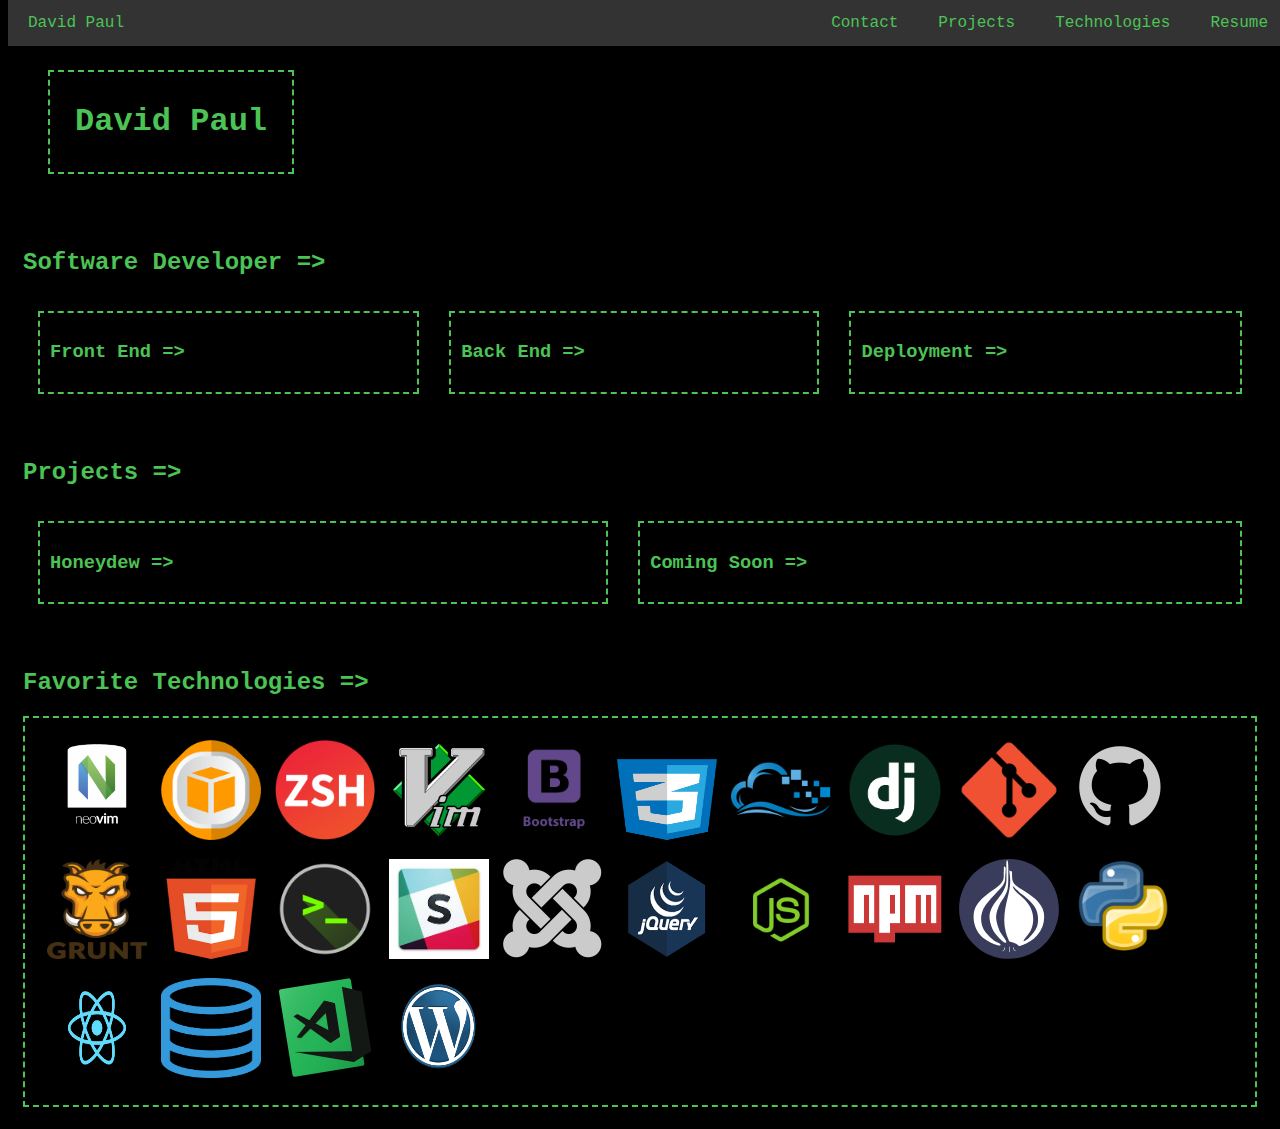
==== index.html @ ac04d90e "moved technologies to the bottom" ====
<!doctype html>
<html lang="en">
<head>
  <meta charset="utf-8">
  <title>David Paul</title>
  <link rel="stylesheet" href="./styles.css">

</head>

<body>
  <nav>
    <ul>
      <li class="home">
        <a href= "#home">David Paul</a>
      </li>
      <li>
        <a href="resume.html">Resume</a>
      </li>
      <li>
        <a href="#Tech">Technologies</a>
      </li>
      <li>
        <a href="#Projects">Projects</a>
      </li>
      <li>
        <a href="#Contact">Contact</a>
      </li>
    </ul>
  </nav>

  <header>
    <div class="title" name="home">
      <div class="h1">
      <h1>David Paul<h1>
      </div>
    <div>
  </header>

  <article>
    <header>
      <h2>Software Developer =><h2>
    </header>
    <div class="row">
      <div class="left">
        <h3>Front End =></h3>
      </div>
      <div class="left">
        <h3>Back End =></h3>
      </div>
      <div class="left">
        <h3>Deployment =></h3>
      </div>
    </div>
    <footer>
    </footer>
  </article>

  <article>
    <header>
      <h2>Projects =></h2>
    </header>
    <section>
      <div class="row">
        <div class= "projects left">
         <h3>
           Honeydew =>
         </h3>
       </div>
       <div class= "projects right">
         <h3>
           Coming Soon =>
         </h3>
       </div>
      </div>
    </section>
    <footer>
    </footer>
  </article>

  <article name="Tech" class="tech_art">
    <header class="tech_header">
      <h2>Favorite Technologies =></h2>
    </header>
    <section class="icon_list">
      <div>
        <img src="img/1509489852927.png" class="icon">
      </div>
      <div>
        <img src="img/AWS (1).png" class="icon">
      </div>
      <div>
        <img src="img/FavIcon-Feindaten.png" class="icon">
      </div>
      <div>
        <img src="img/Vimlogo.svg.png" class="icon">
      </div>
      <div>
        <img src="img/bootstrap.png" class="icon">
      </div>
      <div>
        <img src="img/css3badge.png" class="icon">
      </div>
      <div>
        <img src="img/digital-ocean.png" class="icon">
      </div>
      <div>
        <img src="img/django.png" class="icon">
      </div>
      <div>
        <img src="img/git.png" class="icon">
      </div>
      <div>
        <img src="img/github.png" class="icon github">
      </div>
      <div>
        <img src="img/grunt.png" class="icon">
      </div>
      <div>
        <img src="img/html.png" class="icon">
      </div>
      <div>
        <img src="img/iTerm-icon.png" class="icon">
      </div>
      <div>
        <img src="img/images.jpeg" class="icon">
      </div>
      <div>
        <img src="img/joomla.png" class="icon joomla">
      </div>
      <div>
        <img src="img/jquery.png" class="icon">
      </div>
      <div>
        <img src="img/nodejs-512.png" class="icon">
      </div>
      <div>
        <img src="img/npm.png" class="icon">
      </div>
      <div>
        <img src="img/logo-perl.svg" class="icon perl">
      </div>
      <div>
        <img src="img/python.png" class="icon">
      </div>
      <div>
        <img src="img/reacticon.png" class="icon">
      </div>
      <div>
        <img src="img/sql.png" class="icon">
      </div>
      <div>
        <img src="img/vscode.svg" class="icon">
      </div>
      <div>
        <img src="img/wordpress.png" class="icon">
      </div>
    </section>
    <footer>
    </footer>
  </article>

<footer></footer>


  <script src="scripts.js"></script>
</body>
</html>
---- styles.css ----
body {
  background-color: black;
  font-family: Lucida Console,Lucida Sans Typewriter,monaco,Bitstream Vera Sans Mono,monospace;
  color: #4cc355;
}

/* nav bar elements: */

ul {
  list-style-type: none;
  margin: 0;
  padding: 0;
  position: fixed;
  top: 0;
  width: 100%;
  background-color: #333;
  z-index: 1;
}

li {
  float: right;
}

.home {
  float: left;
}

li a {
  display: block;
  padding: 14px 20px;
  text-decoration: none;
  text-align: center;
  color: #4cc355;
}

li a:visited {
  color: #d4d;
}
/* main header elements: */
.title {
  display: block;
  margin-top: 30px;
  padding: 20px;
}
.h1 {
  display: inline-block;
  padding: 10px 25px;
  margin: 20px;
  border: 2px dashed #4cc355;
}

article {
  padding: 15px;
}

/* <----- technologies icon area ----> */
.icon_list {
  display: flex;
  flex-wrap: wrap;
  border: 2px dashed #4cc355;
  padding: 15px;
}

.icon {
  height: 100px;
  width: 100px;
  padding: 2px;
  border: 2px;
  margin: 5px;
}

.joomla, .github {
  filter: invert(80%);
}

/* <---- columnar responsive boxes ---> */

.left, .right{
  border: 2px dashed #4cc355;
  padding: 10px;
  float: left;
  margin: 15px;
  flex-grow: 1;
}

.row{
  display: flex;
  justify-content: space-around;
  flex-wrap: wrap;
}
.row:after {
  content: "";
  display: table;
  clear: both;
}
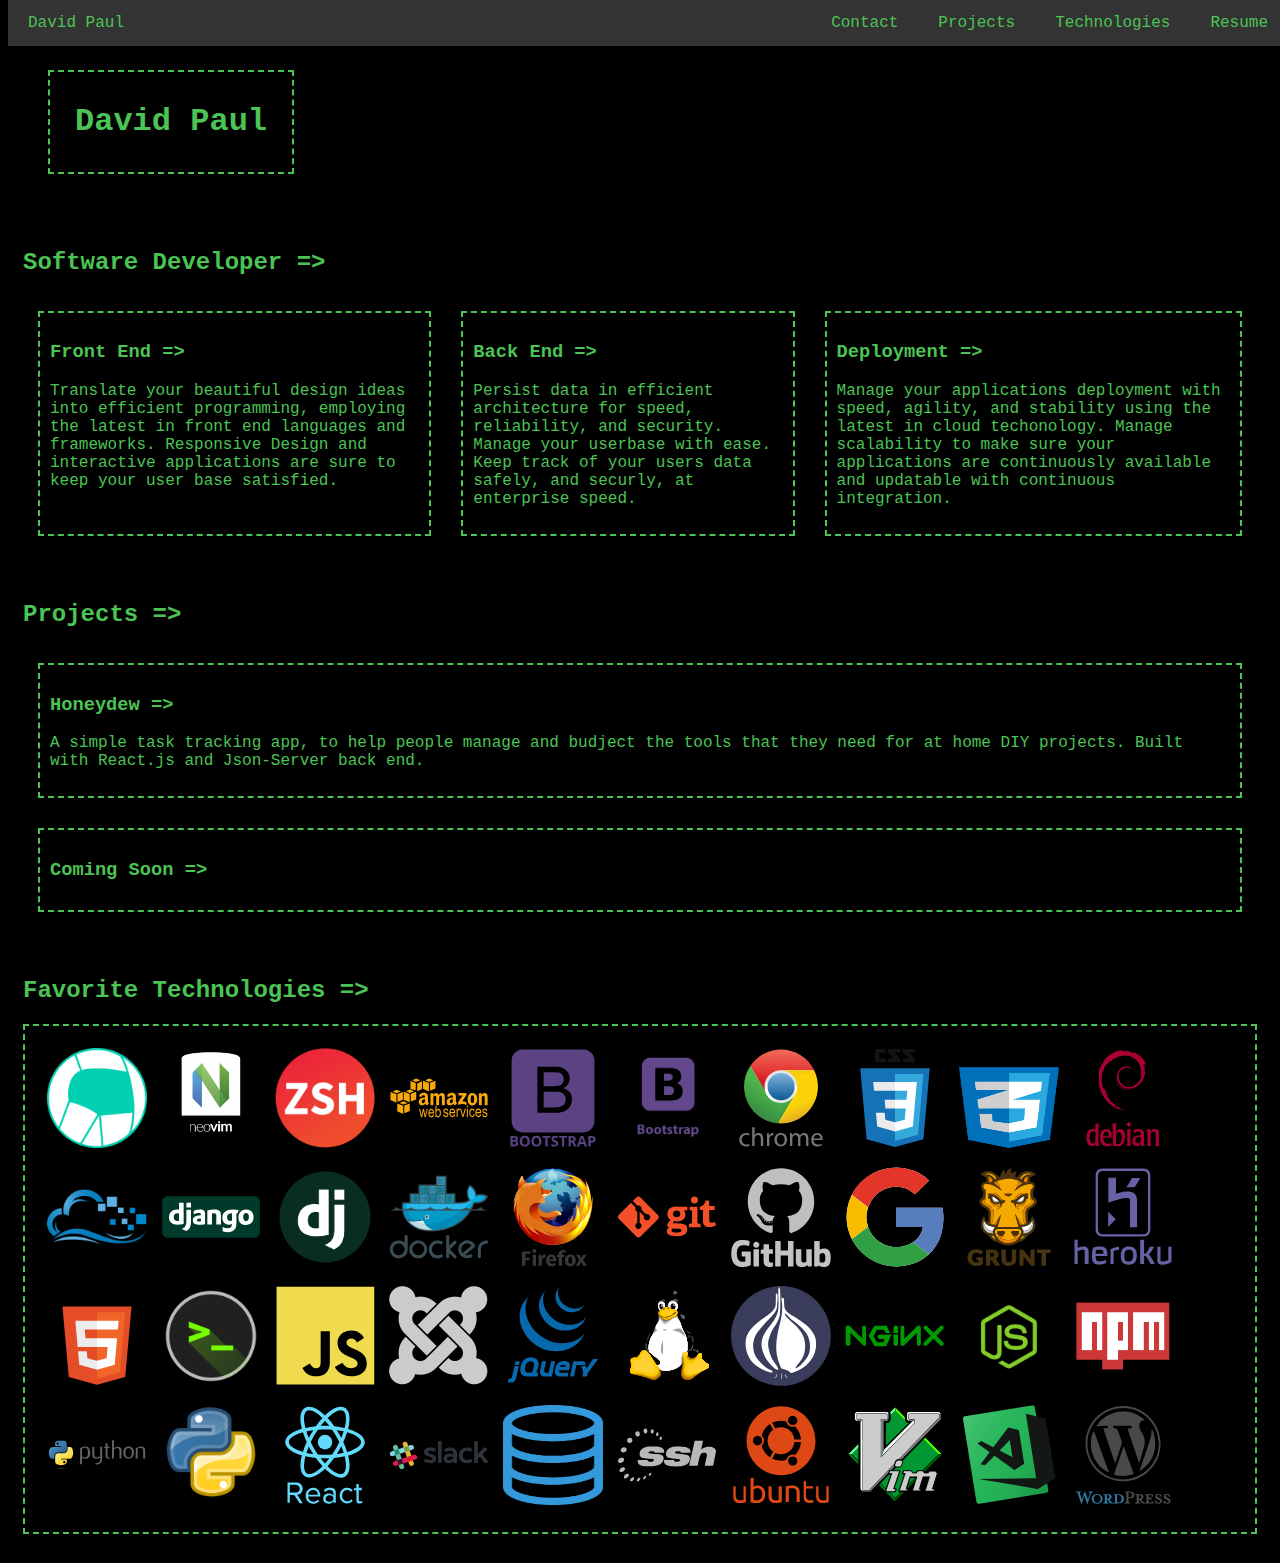
==== commit 99d06eba: "added some content to various places" ====
--- a/index.html
+++ b/index.html
@@ -40,15 +40,29 @@
     <header>
       <h2>Software Developer =><h2>
     </header>
-    <div class="row">
+    <div class="col">
       <div class="left">
         <h3>Front End =></h3>
+        <p>Translate your beautiful design ideas into efficient programming,
+          employing the latest in front end languages and frameworks.
+          Responsive Design and interactive applications are sure
+          to keep your user base satisfied.
+          </p>
       </div>
       <div class="left">
         <h3>Back End =></h3>
+        <p>Persist data in efficient architecture for speed, reliability,
+          and security. Manage your userbase with ease. Keep track of
+          your users data safely, and securly, at enterprise speed.
+          </p>
       </div>
       <div class="left">
         <h3>Deployment =></h3>
+        <p> Manage your applications deployment with speed, agility, and stability
+          using the latest in cloud techonology. Manage scalability to make
+          sure your applications are continuously available and updatable
+          with continuous integration.
+        </p>
       </div>
     </div>
     <footer>
@@ -65,6 +79,11 @@
          <h3>
            Honeydew =>
          </h3>
+         <p>
+           A simple task tracking app, to help people manage and budject the tools
+           that they need for at home DIY projects. Built with React.js and Json-Server
+           back end.
+         </p>
        </div>
        <div class= "projects right">
          <h3>
@@ -82,77 +101,126 @@
       <h2>Favorite Technologies =></h2>
     </header>
     <section class="icon_list">
-      <div>
-        <img src="img/1509489852927.png" class="icon">
-      </div>
-      <div>
-        <img src="img/AWS (1).png" class="icon">
-      </div>
-      <div>
-        <img src="img/FavIcon-Feindaten.png" class="icon">
-      </div>
-      <div>
-        <img src="img/Vimlogo.svg.png" class="icon">
-      </div>
-      <div>
-        <img src="img/bootstrap.png" class="icon">
-      </div>
-      <div>
-        <img src="img/css3badge.png" class="icon">
-      </div>
-      <div>
-        <img src="img/digital-ocean.png" class="icon">
-      </div>
-      <div>
-        <img src="img/django.png" class="icon">
-      </div>
-      <div>
-        <img src="img/git.png" class="icon">
-      </div>
-      <div>
-        <img src="img/github.png" class="icon github">
-      </div>
-      <div>
-        <img src="img/grunt.png" class="icon">
-      </div>
-      <div>
-        <img src="img/html.png" class="icon">
-      </div>
-      <div>
-        <img src="img/iTerm-icon.png" class="icon">
-      </div>
-      <div>
-        <img src="img/images.jpeg" class="icon">
-      </div>
-      <div>
-        <img src="img/joomla.png" class="icon joomla">
-      </div>
-      <div>
-        <img src="img/jquery.png" class="icon">
-      </div>
-      <div>
-        <img src="img/nodejs-512.png" class="icon">
-      </div>
-      <div>
-        <img src="img/npm.png" class="icon">
-      </div>
-      <div>
-        <img src="img/logo-perl.svg" class="icon perl">
-      </div>
-      <div>
-        <img src="img/python.png" class="icon">
-      </div>
-      <div>
-        <img src="img/reacticon.png" class="icon">
-      </div>
-      <div>
-        <img src="img/sql.png" class="icon">
-      </div>
-      <div>
-        <img src="img/vscode.svg" class="icon">
-      </div>
-      <div>
-        <img src="img/wordpress.png" class="icon">
+
+      <div>
+        <img src="/img/07990594.png" class="icon">
+      </div>
+      <div>
+        <img src="/img/1509489852927.png" class="icon">
+      </div>
+      <div>
+        <img src="/img/FavIcon-Feindaten.png" class="icon">
+      </div>
+      <div>
+        <img src="/img/amazonwebservices-plain-wordmark.svg" class="icon">
+      </div>
+      <div>
+        <img src="/img/bootstrap-plain-wordmark.svg" class="icon">
+      </div>
+      <div>
+        <img src="/img/bootstrap.png" class="icon">
+      </div>
+      <div>
+        <img src="/img/chrome-original-wordmark.svg" class="icon">
+      </div>
+      <div>
+        <img src="/img/css3-original-wordmark.svg" class="icon">
+      </div>
+      <div>
+        <img src="/img/css3badge.png" class="icon">
+      </div>
+      <div>
+        <img src="/img/debian-plain-wordmark.svg" class="icon">
+      </div>
+      <div>
+        <img src="/img/digital-ocean.png" class="icon">
+      </div>
+      <div>
+        <img src="/img/django-original.svg" class="icon">
+      </div>
+      <div>
+        <img src="/img/django.png" class="icon">
+      </div>
+      <div>
+        <img src="/img/docker-original-wordmark.svg" class="icon">
+      </div>
+      <div>
+        <img src="/img/firefox-original-wordmark.svg" class="icon">
+      </div>
+      <div>
+        <img src="/img/git-plain-wordmark.svg" class="icon">
+      </div>
+      <div>
+        <img src="/img/github-original-wordmark.svg" class="icon github">
+      </div>
+      <div>
+        <img src="/img/google-original.svg" class="icon">
+      </div>
+      <div>
+        <img src="/img/grunt-original-wordmark.svg" class="icon">
+      </div>
+      <div>
+        <img src="/img/heroku-original-wordmark.svg" class="icon">
+      </div>
+      <div>
+        <img src="/img/html5-original-wordmark.svg" class="icon">
+      </div>
+      <div>
+        <img src="/img/iTerm-icon.png" class="icon">
+      </div>
+      <div>
+        <img src="/img/javascript-plain.svg" class="icon">
+      </div>
+      <div>
+        <img src="/img/joomla.png" class="icon joomla">
+      </div>
+      <div>
+        <img src="/img/jquery-plain-wordmark.svg" class="icon">
+      </div>
+      <div>
+        <img src="/img/linux-original.svg" class="icon">
+      </div>
+      <div>
+        <img src="/img/logo-perl.svg" class="icon">
+      </div>
+      <div>
+        <img src="/img/nginx-original.svg" class="icon">
+      </div>
+      <div>
+        <img src="/img/nodejs-512.png" class="icon">
+      </div>
+      <div>
+        <img src="/img/npm.png" class="icon">
+      </div>
+      <div>
+        <img src="/img/python-original-wordmark.svg" class="icon">
+      </div>
+      <div>
+        <img src="/img/python.png" class="icon">
+      </div>
+      <div>
+        <img src="/img/react-original-wordmark.svg" class="icon">
+      </div>
+      <div>
+        <img src="/img/slack-original-wordmark.svg" class="icon">
+      </div>
+      <div>
+        <img src="/img/sql.png" class="icon">
+      </div>
+      <div>
+        <img src="/img/ssh-original-wordmark.svg" class="icon joomla">
+      </div>
+      <div>
+        <img src="/img/ubuntu-plain-wordmark.svg" class="icon">
+      </div>
+      <div>
+        <img src="/img/vim-original.svg" class="icon">
+      </div>
+      <div>
+        <img src="/img/vscode.svg" class="icon">
+      </div>
+      <div>
+        <img src="/img/wordpress-original.svg" class="icon">
       </div>
     </section>
     <footer>
--- a/styles.css
+++ b/styles.css
@@ -33,7 +33,7 @@
   color: #4cc355;
 }
 
-li a:visited {
+nav li a:visited {
   color: #d4d;
 }
 /* main header elements: */
@@ -82,13 +82,18 @@
   margin: 15px;
   flex-grow: 1;
 }
+.col {
+  display: flex;
+  justify-content: space-around;
+  flex-wrap: nowrap;
+}
 
 .row{
   display: flex;
   justify-content: space-around;
   flex-wrap: wrap;
 }
-.row:after {
+.row:after, .col:after {
   content: "";
   display: table;
   clear: both;
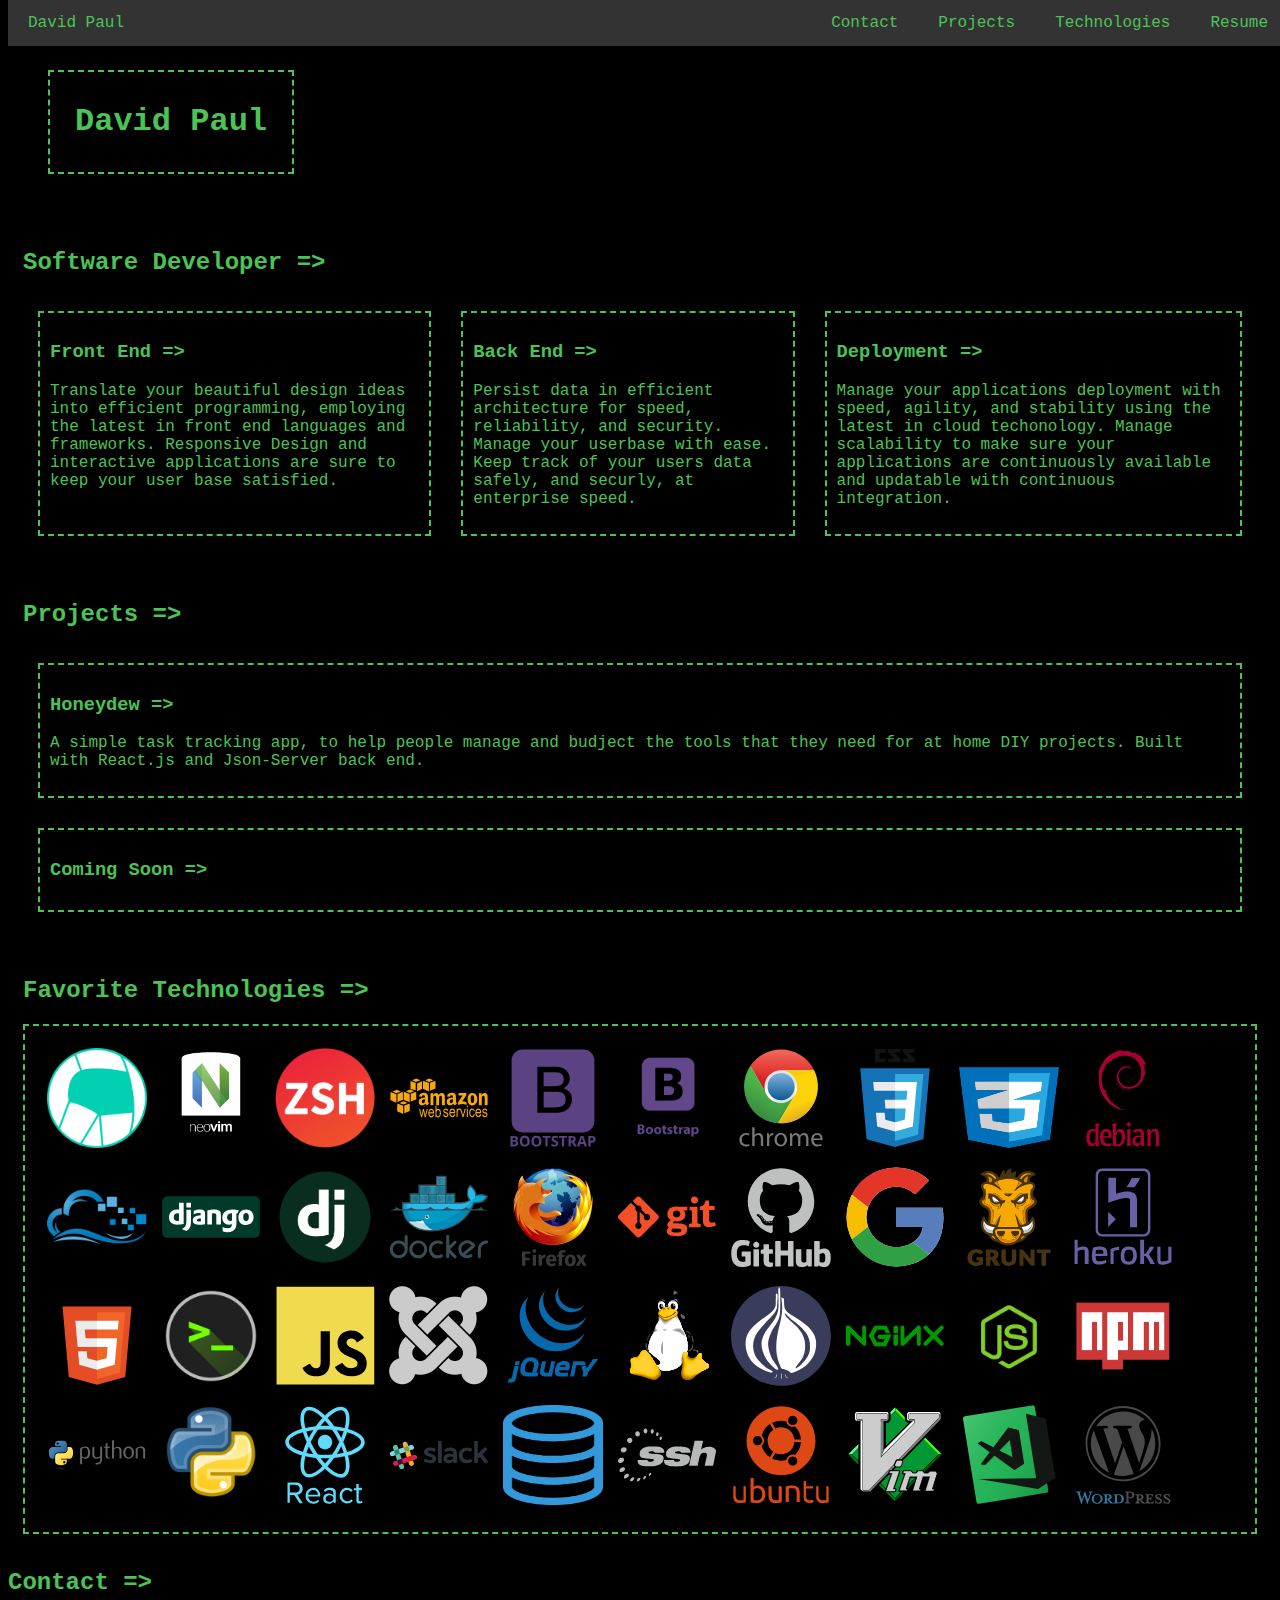
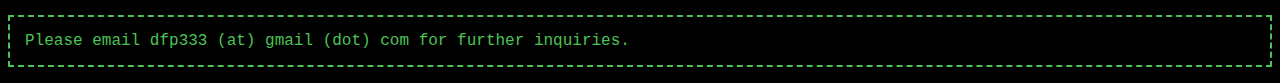
==== commit d2cba572: "added contact info" ====
--- a/index.html
+++ b/index.html
@@ -70,7 +70,7 @@
   </article>
 
   <article>
-    <header>
+    <header id="Projects">
       <h2>Projects =></h2>
     </header>
     <section>
@@ -96,7 +96,7 @@
     </footer>
   </article>
 
-  <article name="Tech" class="tech_art">
+  <article id="Tech" class="tech_art">
     <header class="tech_header">
       <h2>Favorite Technologies =></h2>
     </header>
@@ -227,7 +227,12 @@
     </footer>
   </article>
 
-<footer></footer>
+<footer id="Contact">
+  <h2>Contact =></h2>
+  <div class="icon_list">
+    Please email dfp333 (at) gmail (dot) com for further inquiries.
+  </div>
+</footer>
 
 
   <script src="scripts.js"></script>
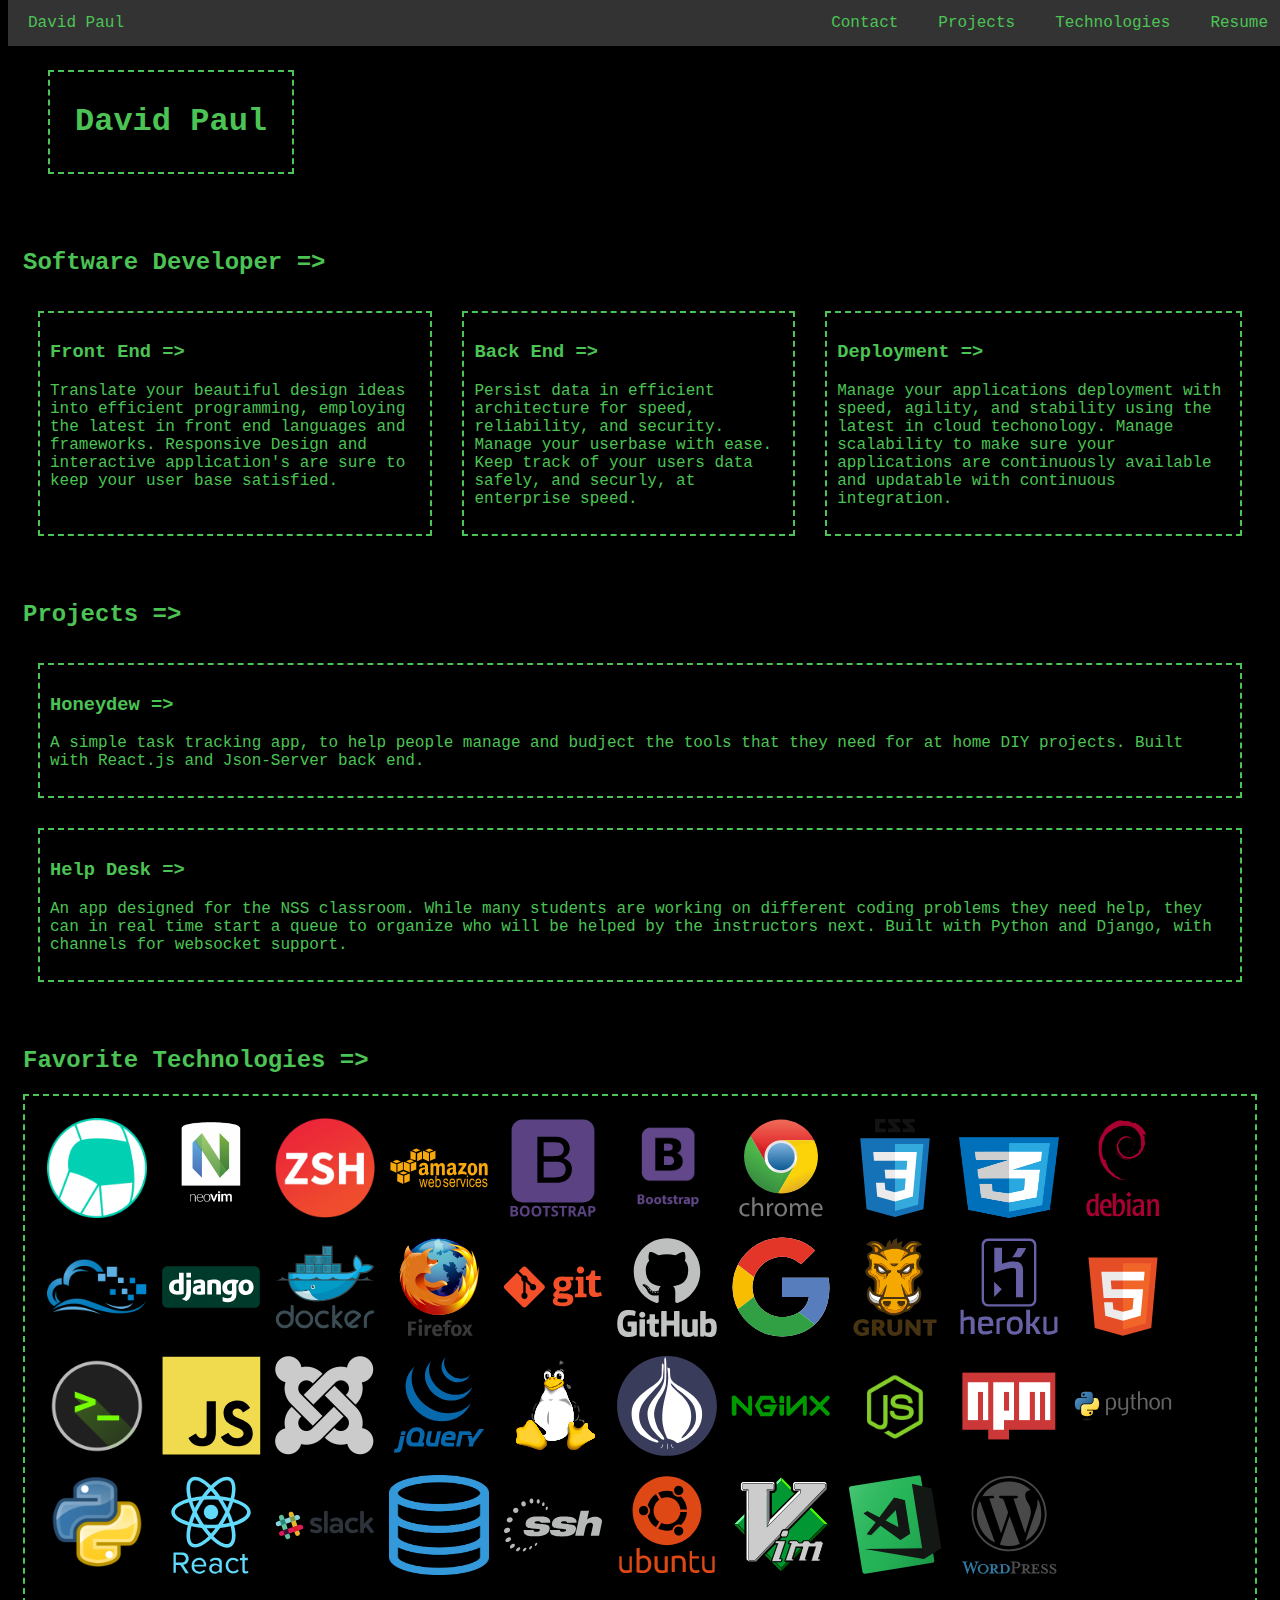
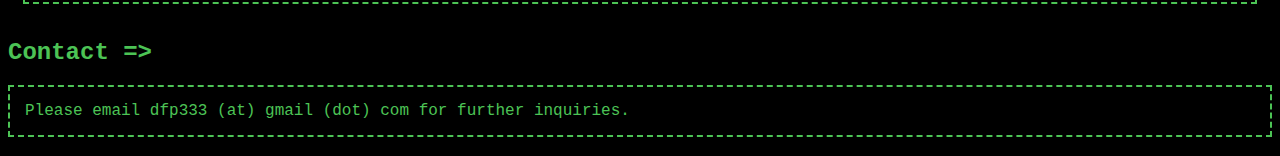
==== commit 5bafa8cc: "edited punctuation on main page and devicon list" ====
--- a/index.html
+++ b/index.html
@@ -45,7 +45,7 @@
         <h3>Front End =></h3>
         <p>Translate your beautiful design ideas into efficient programming,
           employing the latest in front end languages and frameworks.
-          Responsive Design and interactive applications are sure
+          Responsive Design and interactive application's are sure
           to keep your user base satisfied.
           </p>
       </div>
@@ -87,8 +87,14 @@
        </div>
        <div class= "projects right">
          <h3>
-           Coming Soon =>
+           Help Desk =>
          </h3>
+         <p>
+           An app designed for the NSS classroom. While many students are working on
+           different coding problems they need help, they can in real time start a queue
+           to organize who will be helped by the instructors next. Built with Python and
+           Django, with channels for websocket support.
+         </p>
        </div>
       </div>
     </section>
@@ -103,124 +109,121 @@
     <section class="icon_list">
 
       <div>
-        <img src="/img/07990594.png" class="icon">
-      </div>
-      <div>
-        <img src="/img/1509489852927.png" class="icon">
-      </div>
-      <div>
-        <img src="/img/FavIcon-Feindaten.png" class="icon">
-      </div>
-      <div>
-        <img src="/img/amazonwebservices-plain-wordmark.svg" class="icon">
-      </div>
-      <div>
-        <img src="/img/bootstrap-plain-wordmark.svg" class="icon">
-      </div>
-      <div>
-        <img src="/img/bootstrap.png" class="icon">
-      </div>
-      <div>
-        <img src="/img/chrome-original-wordmark.svg" class="icon">
-      </div>
-      <div>
-        <img src="/img/css3-original-wordmark.svg" class="icon">
-      </div>
-      <div>
-        <img src="/img/css3badge.png" class="icon">
-      </div>
-      <div>
-        <img src="/img/debian-plain-wordmark.svg" class="icon">
-      </div>
-      <div>
-        <img src="/img/digital-ocean.png" class="icon">
-      </div>
-      <div>
-        <img src="/img/django-original.svg" class="icon">
-      </div>
-      <div>
-        <img src="/img/django.png" class="icon">
-      </div>
-      <div>
-        <img src="/img/docker-original-wordmark.svg" class="icon">
-      </div>
-      <div>
-        <img src="/img/firefox-original-wordmark.svg" class="icon">
-      </div>
-      <div>
-        <img src="/img/git-plain-wordmark.svg" class="icon">
-      </div>
-      <div>
-        <img src="/img/github-original-wordmark.svg" class="icon github">
-      </div>
-      <div>
-        <img src="/img/google-original.svg" class="icon">
-      </div>
-      <div>
-        <img src="/img/grunt-original-wordmark.svg" class="icon">
-      </div>
-      <div>
-        <img src="/img/heroku-original-wordmark.svg" class="icon">
-      </div>
-      <div>
-        <img src="/img/html5-original-wordmark.svg" class="icon">
-      </div>
-      <div>
-        <img src="/img/iTerm-icon.png" class="icon">
-      </div>
-      <div>
-        <img src="/img/javascript-plain.svg" class="icon">
-      </div>
-      <div>
-        <img src="/img/joomla.png" class="icon joomla">
-      </div>
-      <div>
-        <img src="/img/jquery-plain-wordmark.svg" class="icon">
-      </div>
-      <div>
-        <img src="/img/linux-original.svg" class="icon">
-      </div>
-      <div>
-        <img src="/img/logo-perl.svg" class="icon">
-      </div>
-      <div>
-        <img src="/img/nginx-original.svg" class="icon">
-      </div>
-      <div>
-        <img src="/img/nodejs-512.png" class="icon">
-      </div>
-      <div>
-        <img src="/img/npm.png" class="icon">
-      </div>
-      <div>
-        <img src="/img/python-original-wordmark.svg" class="icon">
-      </div>
-      <div>
-        <img src="/img/python.png" class="icon">
-      </div>
-      <div>
-        <img src="/img/react-original-wordmark.svg" class="icon">
-      </div>
-      <div>
-        <img src="/img/slack-original-wordmark.svg" class="icon">
-      </div>
-      <div>
-        <img src="/img/sql.png" class="icon">
-      </div>
-      <div>
-        <img src="/img/ssh-original-wordmark.svg" class="icon joomla">
-      </div>
-      <div>
-        <img src="/img/ubuntu-plain-wordmark.svg" class="icon">
-      </div>
-      <div>
-        <img src="/img/vim-original.svg" class="icon">
-      </div>
-      <div>
-        <img src="/img/vscode.svg" class="icon">
-      </div>
-      <div>
-        <img src="/img/wordpress-original.svg" class="icon">
+        <img src="img/07990594.png" class="icon">
+      </div>
+      <div>
+        <img src="img/1509489852927.png" class="icon">
+      </div>
+      <div>
+        <img src="img/FavIcon-Feindaten.png" class="icon">
+      </div>
+      <div>
+        <img src="img/amazonwebservices-plain-wordmark.svg" class="icon">
+      </div>
+      <div>
+        <img src="img/bootstrap-plain-wordmark.svg" class="icon">
+      </div>
+      <div>
+        <img src="img/bootstrap.png" class="icon">
+      </div>
+      <div>
+        <img src="img/chrome-original-wordmark.svg" class="icon">
+      </div>
+      <div>
+        <img src="img/css3-original-wordmark.svg" class="icon">
+      </div>
+      <div>
+        <img src="img/css3badge.png" class="icon">
+      </div>
+      <div>
+        <img src="img/debian-plain-wordmark.svg" class="icon">
+      </div>
+      <div>
+        <img src="img/digital-ocean.png" class="icon">
+      </div>
+      <div>
+        <img src="img/django-original.svg" class="icon">
+      </div>
+      <div>
+        <img src="img/docker-original-wordmark.svg" class="icon">
+      </div>
+      <div>
+        <img src="img/firefox-original-wordmark.svg" class="icon">
+      </div>
+      <div>
+        <img src="img/git-plain-wordmark.svg" class="icon">
+      </div>
+      <div>
+        <img src="img/github-original-wordmark.svg" class="icon github">
+      </div>
+      <div>
+        <img src="img/google-original.svg" class="icon">
+      </div>
+      <div>
+        <img src="img/grunt-original-wordmark.svg" class="icon">
+      </div>
+      <div>
+        <img src="img/heroku-original-wordmark.svg" class="icon">
+      </div>
+      <div>
+        <img src="img/html5-original-wordmark.svg" class="icon">
+      </div>
+      <div>
+        <img src="img/iTerm-icon.png" class="icon">
+      </div>
+      <div>
+        <img src="img/javascript-plain.svg" class="icon">
+      </div>
+      <div>
+        <img src="img/joomla.png" class="icon joomla">
+      </div>
+      <div>
+        <img src="img/jquery-plain-wordmark.svg" class="icon">
+      </div>
+      <div>
+        <img src="img/linux-original.svg" class="icon">
+      </div>
+      <div>
+        <img src="img/logo-perl.svg" class="icon">
+      </div>
+      <div>
+        <img src="img/nginx-original.svg" class="icon">
+      </div>
+      <div>
+        <img src="img/nodejs-512.png" class="icon">
+      </div>
+      <div>
+        <img src="img/npm.png" class="icon">
+      </div>
+      <div>
+        <img src="img/python-original-wordmark.svg" class="icon">
+      </div>
+      <div>
+        <img src="img/python.png" class="icon">
+      </div>
+      <div>
+        <img src="img/react-original-wordmark.svg" class="icon">
+      </div>
+      <div>
+        <img src="img/slack-original-wordmark.svg" class="icon">
+      </div>
+      <div>
+        <img src="img/sql.png" class="icon">
+      </div>
+      <div>
+        <img src="img/ssh-original-wordmark.svg" class="icon joomla">
+      </div>
+      <div>
+        <img src="img/ubuntu-plain-wordmark.svg" class="icon">
+      </div>
+      <div>
+        <img src="img/vim-original.svg" class="icon">
+      </div>
+      <div>
+        <img src="img/vscode.svg" class="icon">
+      </div>
+      <div>
+        <img src="img/wordpress-original.svg" class="icon">
       </div>
     </section>
     <footer>
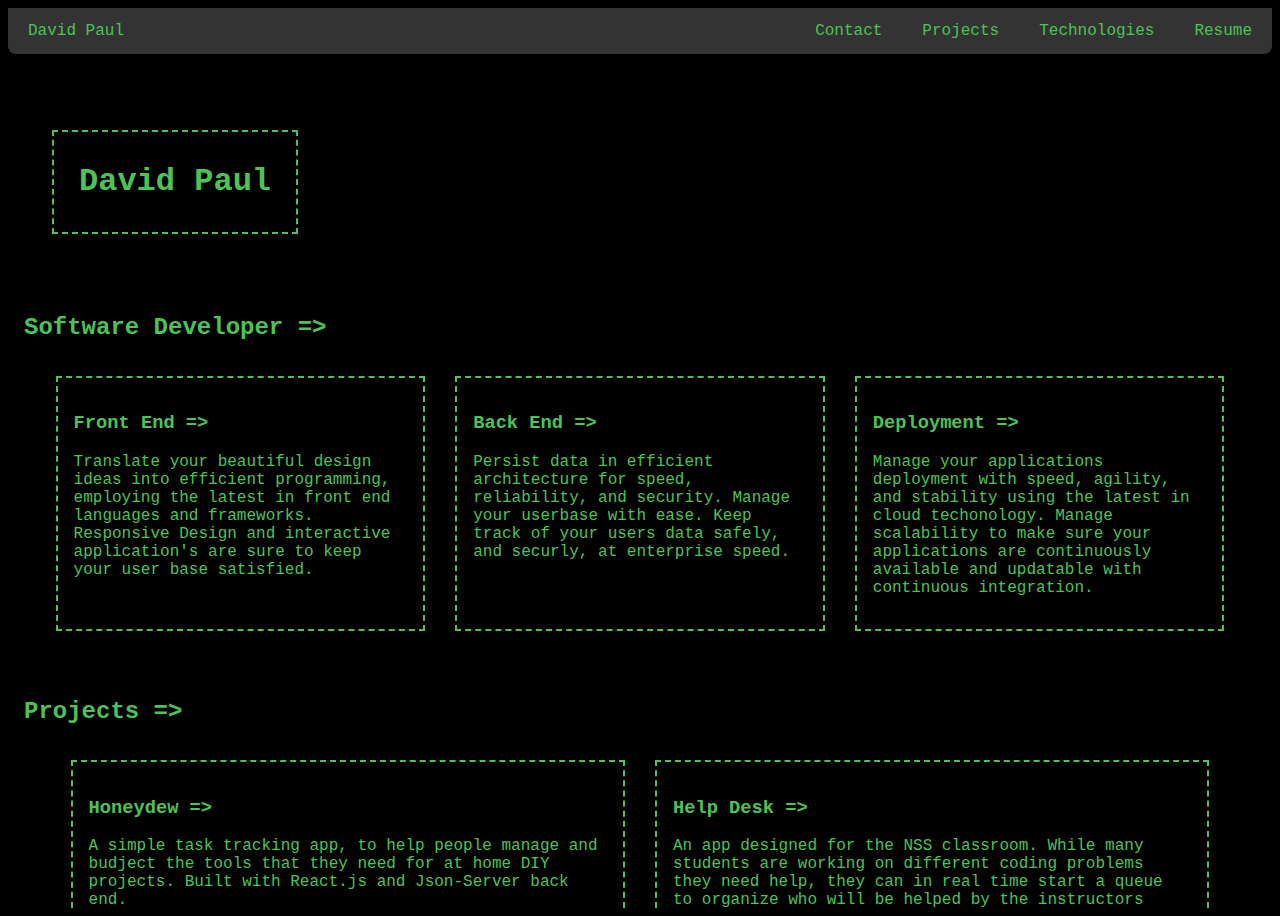
==== commit 18ee5790: "more respnosive stuff, switching out to work on resume" ====
--- a/index.html
+++ b/index.html
@@ -9,10 +9,21 @@
 
 <body>
   <nav>
-    <ul>
-      <li class="home">
+      <div class="home">
         <a href= "#home">David Paul</a>
-      </li>
+      </div>
+ <div class="nav-btn">
+      <div class="home">
+        <a href= "#home">David Paul</a>
+      </div>
+    <label for="nav-check">
+      <span></span>
+      <span></span>
+      <span></span>
+    </label>
+  </div>
+  <input type="checkbox" id="nav-check">
+  <ul class="nav-links">
       <li>
         <a href="resume.html">Resume</a>
       </li>
@@ -28,12 +39,12 @@
     </ul>
   </nav>
 
+  <div class='main'>
   <header>
     <div class="title" name="home">
       <div class="h1">
       <h1>David Paul<h1>
       </div>
-    <div>
   </header>
 
   <article>
@@ -41,7 +52,7 @@
       <h2>Software Developer =><h2>
     </header>
     <div class="col">
-      <div class="left">
+      <div class="left third">
         <h3>Front End =></h3>
         <p>Translate your beautiful design ideas into efficient programming,
           employing the latest in front end languages and frameworks.
@@ -49,14 +60,14 @@
           to keep your user base satisfied.
           </p>
       </div>
-      <div class="left">
+      <div class="left third">
         <h3>Back End =></h3>
         <p>Persist data in efficient architecture for speed, reliability,
           and security. Manage your userbase with ease. Keep track of
           your users data safely, and securly, at enterprise speed.
           </p>
       </div>
-      <div class="left">
+      <div class="left third">
         <h3>Deployment =></h3>
         <p> Manage your applications deployment with speed, agility, and stability
           using the latest in cloud techonology. Manage scalability to make
@@ -237,6 +248,7 @@
   </div>
 </footer>
 
+    </div>
 
   <script src="scripts.js"></script>
 </body>
--- a/styles.css
+++ b/styles.css
@@ -2,19 +2,29 @@
   background-color: black;
   font-family: Lucida Console,Lucida Sans Typewriter,monaco,Bitstream Vera Sans Mono,monospace;
   color: #4cc355;
+  display: flex;
+  flex-flow: column;
+  overflow: hidden;
+  height: 100vh;
+}
+
+
+.main{
+  overflow: auto;
 }
 
 /* nav bar elements: */
+
+nav {
+  background-color: #333;
+  border-bottom-left-radius: 8px;
+  border-bottom-right-radius: 8px;
+}
 
 ul {
   list-style-type: none;
   margin: 0;
   padding: 0;
-  position: fixed;
-  top: 0;
-  width: 100%;
-  background-color: #333;
-  z-index: 1;
 }
 
 li {
@@ -25,7 +35,7 @@
   float: left;
 }
 
-li a {
+nav a {
   display: block;
   padding: 14px 20px;
   text-decoration: none;
@@ -36,11 +46,17 @@
 nav li a:visited {
   color: #d4d;
 }
+
+nav li a:hover {
+  background-color: rgba(0, 0, 0, 0.3);
+}
+
 /* main header elements: */
+
 .title {
   display: block;
-  margin-top: 30px;
-  padding: 20px;
+  margin-top: 32px;
+  padding: 24px;
 }
 .h1 {
   display: inline-block;
@@ -50,15 +66,17 @@
 }
 
 article {
-  padding: 15px;
+  padding: 16px;
 }
 
 /* <----- technologies icon area ----> */
 .icon_list {
   display: flex;
   flex-wrap: wrap;
+  justify-content: center;
+  align-items: center;
   border: 2px dashed #4cc355;
-  padding: 15px;
+  padding: 16px;
 }
 
 .icon {
@@ -66,35 +84,120 @@
   width: 100px;
   padding: 2px;
   border: 2px;
-  margin: 5px;
+  margin: 8px;
 }
 
 .joomla, .github {
   filter: invert(80%);
 }
 
+
 /* <---- columnar responsive boxes ---> */
 
 .left, .right{
   border: 2px dashed #4cc355;
-  padding: 10px;
+  padding: 16px;
   float: left;
   margin: 15px;
   flex-grow: 1;
+  box-sizing: border-box;
+  min-width: 304px;
+}
+.third {
+  max-width: 30%;
 }
 .col {
   display: flex;
-  justify-content: space-around;
-  flex-wrap: nowrap;
+  justify-content: center;
+  align-content: center;
+  flex-wrap: wrap;
+}
+.projects{
+  max-width: 45%;
+  box-sizing: border-box;
 }
 
 .row{
   display: flex;
-  justify-content: space-around;
+  justify-content: center;
+  align-content: center;
   flex-wrap: wrap;
 }
-.row:after, .col:after {
-  content: "";
-  display: table;
-  clear: both;
-}
+
+/* Stuff for responsive layout, should probably */
+/* have gone first... */
+
+@media only screen and (max-width: 988px){
+
+  .left, .right {
+    min-width: 100%;
+  }
+}
+
+.nav-btn {
+  display: none;
+}
+
+#nav-check {
+  display: none;
+}
+
+@media (max-width:988px) {
+  .nav-btn {
+    display: flex;
+    justify-content: space-between;
+    position: absolute;
+    right: 0px;
+    top: 0px;
+    width: 100%;
+    background-color: #333;
+    border-bottom-left-radius: 8px;
+    border-bottom-right-radius: 8px;
+  }
+
+  label {
+      display: inline-block;
+      width: 50px;
+      height: 50px;
+      padding: 16px;
+  }
+
+  label:hover {
+      background-color: rgba(0, 0, 0, 0.3);
+  }
+
+  label > span {
+      display: block;
+      width: 25px;
+      height: 10px;
+      border-top: 2px solid #eee;
+  }
+
+  .nav-links {
+      position: absolute;
+      display: flex;
+      flex-direction: column;
+      justify-content: flex-start;
+      align-content: flex-start;
+      width: 100%;
+      background-color: #333;
+      height: 0px;
+      transition: all 0.3s ease-in;
+      overflow-y: hidden;
+      top: 50px;
+      left: 0px;
+    }
+
+  .nav-links  a {
+      display: block;
+      width: 100%;
+    }
+
+  #nav-check:not(:checked) + .nav-links {
+      height: 0px;
+    }
+
+  #nav-check:checked + .nav-links {
+      height: calc(100vh - 50px);
+      overflow-y: auto;
+    }
